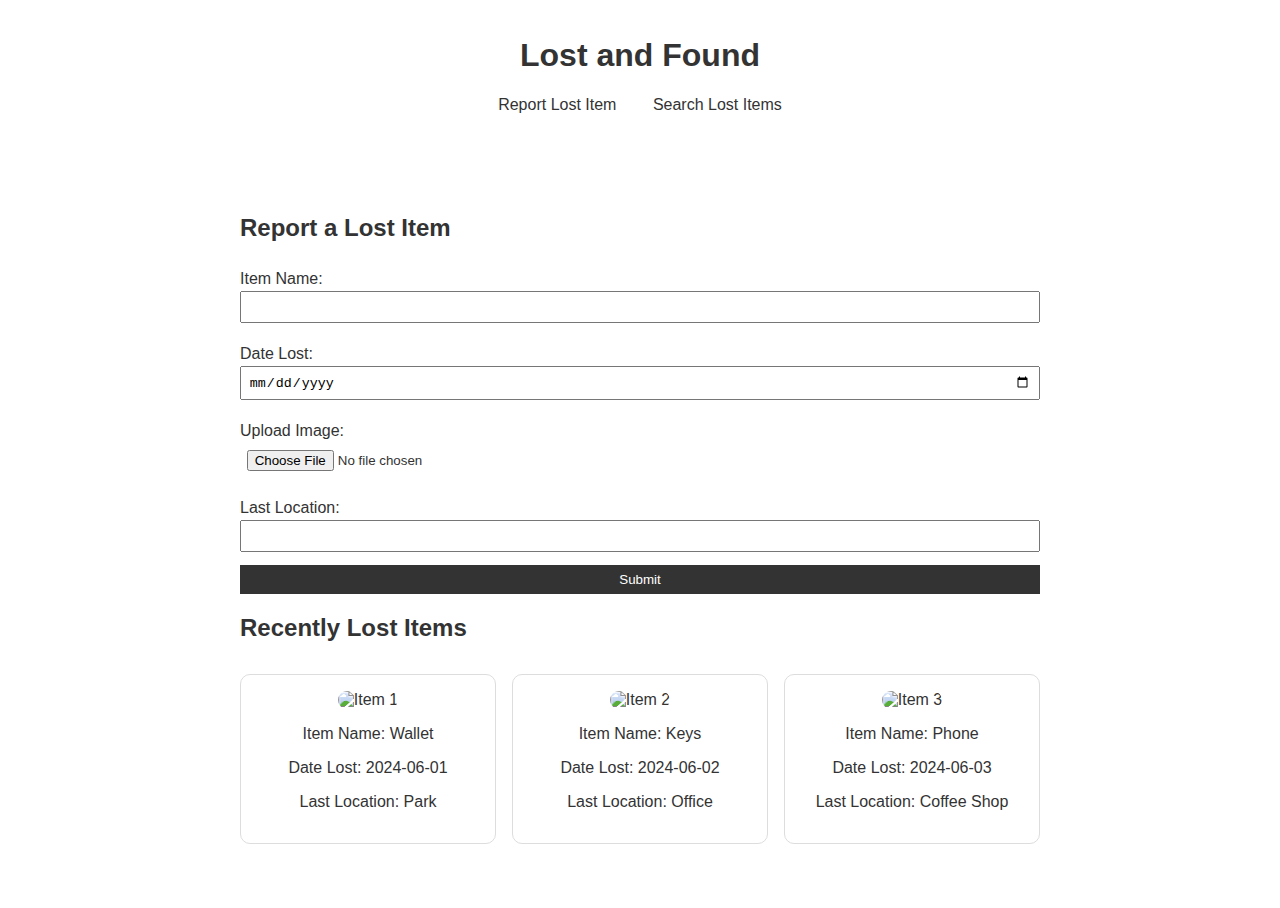
==== report/index.html @ a22a171e "contain only html, css, js (no python) no background image" ====
<!DOCTYPE html>
<html lang="en">
<head>
    <meta charset="UTF-8">
    <meta name="viewport" content="width=device-width, initial-scale=1.0">
    <title>Report Lost Item</title>
    <link rel="stylesheet" href="styles.css">
</head>
<body>
    <header>
        <h1>Lost and Found</h1>
        <nav>
            <a href="report.html">Report Lost Item</a>
            <a href="search.html">Search Lost Items</a>
        </nav>
    </header>

    <main>
        <section>
            <h2>Report a Lost Item</h2>
            <form id="reportForm">
                <label for="itemName">Item Name:</label>
                <input type="text" id="itemName" name="itemName" required>

                <label for="dateLost">Date Lost:</label>
                <input type="date" id="dateLost" name="dateLost" required>

                <label for="itemImage">Upload Image:</label>
                <input type="file" id="itemImage" name="itemImage" accept="image/*">

                <label for="lastLocation">Last Location:</label>
                <input type="text" id="lastLocation" name="lastLocation" required>

                <button type="submit">Submit</button>
            </form>
        </section>

        <section>
            <h2>Recently Lost Items</h2>
            <div class="grid">
                <div class="grid-item">
                    <img src="item1.jpg" alt="Item 1">
                    <p>Item Name: Wallet</p>
                    <p>Date Lost: 2024-06-01</p>
                    <p>Last Location: Park</p>
                </div>
                <div class="grid-item">
                    <img src="item2.jpg" alt="Item 2">
                    <p>Item Name: Keys</p>
                    <p>Date Lost: 2024-06-02</p>
                    <p>Last Location: Office</p>
                </div>
                <div class="grid-item">
                    <img src="item3.jpg" alt="Item 3">
                    <p>Item Name: Phone</p>
                    <p>Date Lost: 2024-06-03</p>
                    <p>Last Location: Coffee Shop</p>
                </div>
            </div>
        </section>
    </main>

    <script src="scripts.js"></script>
</body>
</html>
---- report/styles.css ----
body {
    font-family: Arial, sans-serif;
    background-image: url('background.jpg');
    background-size: cover;
    margin: 0;
    color: #333;
}

header {
    background-color: rgba(255, 255, 255, 0.8);
    padding: 1em;
    text-align: center;
}

header nav a {
    margin: 0 1em;
    text-decoration: none;
    color: #333;
}

main {
    background-color: rgba(255, 255, 255, 0.8);
    padding: 2em;
    margin: 2em auto;
    width: 80%;
    max-width: 800px;
    border-radius: 10px;
}

form {
    display: flex;
    flex-direction: column;
}

form label {
    margin: 0.5em 0 0.2em;
}

form input {
    margin-bottom: 1em;
    padding: 0.5em;
}

button {
    padding: 0.5em;
    background-color: #333;
    color: #fff;
    border: none;
    cursor: pointer;
}

.grid {
    display: grid;
    grid-template-columns: repeat(auto-fit, minmax(200px, 1fr));
    gap: 1em;
    margin-top: 2em;
}

.grid-item {
    background-color: #fff;
    padding: 1em;
    border: 1px solid #ddd;
    border-radius: 10px;
    text-align: center;
}

.grid-item img {
    max-width: 100%;
    border-radius: 10px;
}
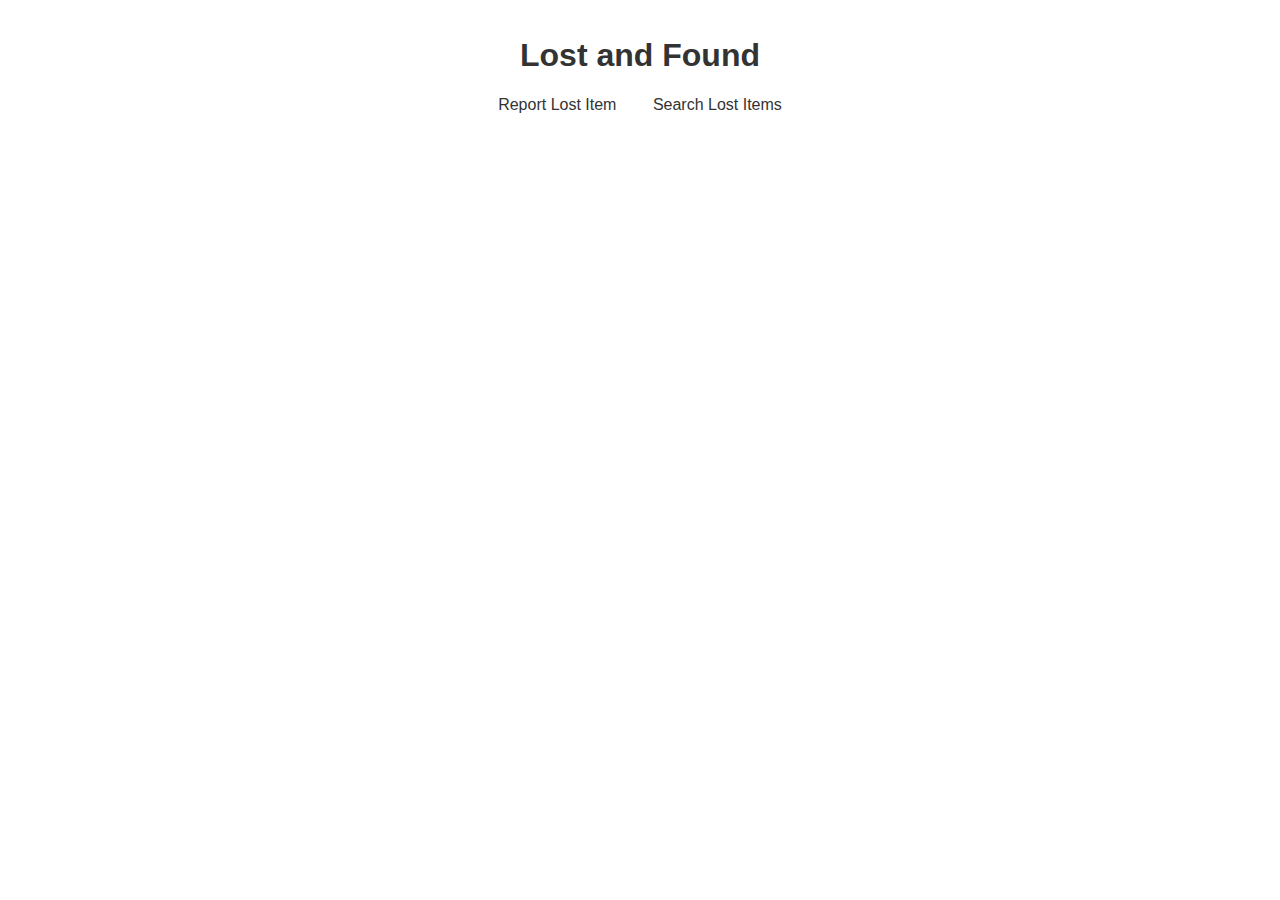
==== commit 565ed182: "this is the same one, but only change in index.html" ====
--- a/report/index.html
+++ b/report/index.html
@@ -3,7 +3,7 @@
 <head>
     <meta charset="UTF-8">
     <meta name="viewport" content="width=device-width, initial-scale=1.0">
-    <title>Report Lost Item</title>
+    <title>Lost and Found</title>
     <link rel="stylesheet" href="styles.css">
 </head>
 <body>
@@ -15,50 +15,7 @@
         </nav>
     </header>
 
-    <main>
-        <section>
-            <h2>Report a Lost Item</h2>
-            <form id="reportForm">
-                <label for="itemName">Item Name:</label>
-                <input type="text" id="itemName" name="itemName" required>
-
-                <label for="dateLost">Date Lost:</label>
-                <input type="date" id="dateLost" name="dateLost" required>
-
-                <label for="itemImage">Upload Image:</label>
-                <input type="file" id="itemImage" name="itemImage" accept="image/*">
-
-                <label for="lastLocation">Last Location:</label>
-                <input type="text" id="lastLocation" name="lastLocation" required>
-
-                <button type="submit">Submit</button>
-            </form>
-        </section>
-
-        <section>
-            <h2>Recently Lost Items</h2>
-            <div class="grid">
-                <div class="grid-item">
-                    <img src="item1.jpg" alt="Item 1">
-                    <p>Item Name: Wallet</p>
-                    <p>Date Lost: 2024-06-01</p>
-                    <p>Last Location: Park</p>
-                </div>
-                <div class="grid-item">
-                    <img src="item2.jpg" alt="Item 2">
-                    <p>Item Name: Keys</p>
-                    <p>Date Lost: 2024-06-02</p>
-                    <p>Last Location: Office</p>
-                </div>
-                <div class="grid-item">
-                    <img src="item3.jpg" alt="Item 3">
-                    <p>Item Name: Phone</p>
-                    <p>Date Lost: 2024-06-03</p>
-                    <p>Last Location: Coffee Shop</p>
-                </div>
-            </div>
-        </section>
-    </main>
+    <main id="content"></main>
 
     <script src="scripts.js"></script>
 </body>
--- a/report/styles.css
+++ b/report/styles.css
@@ -2,6 +2,7 @@
     font-family: Arial, sans-serif;
     background-image: url('background.jpg');
     background-size: cover;
+    background-position: center;
     margin: 0;
     color: #333;
 }
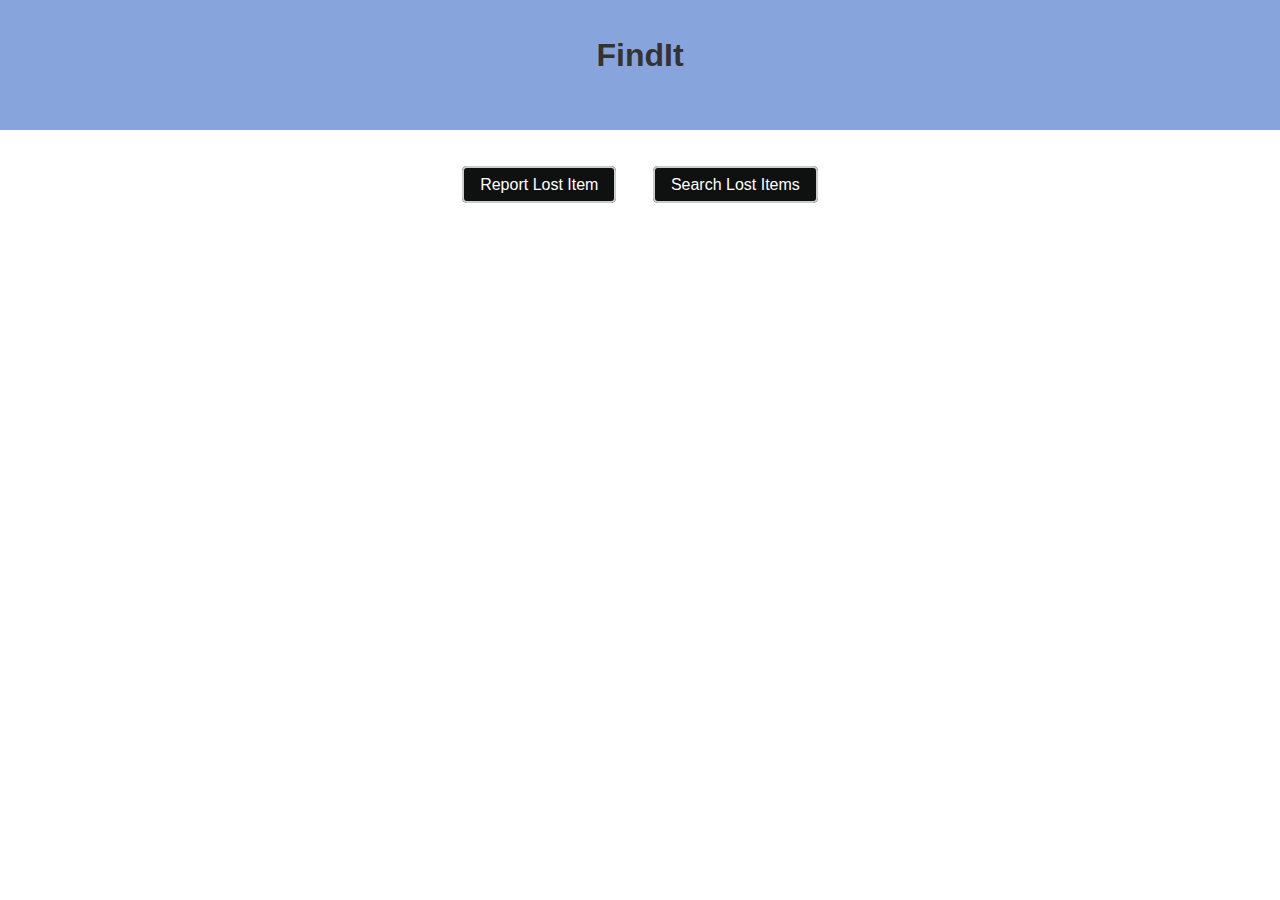
==== commit 6b71cb8c: "this is the final version" ====
--- a/report/index.html
+++ b/report/index.html
@@ -3,12 +3,12 @@
 <head>
     <meta charset="UTF-8">
     <meta name="viewport" content="width=device-width, initial-scale=1.0">
-    <title>Lost and Found</title>
+    <title>FindIt</title>
     <link rel="stylesheet" href="styles.css">
 </head>
 <body>
     <header>
-        <h1>Lost and Found</h1>
+        <h1>FindIt</h1>
         <nav>
             <a href="report.html">Report Lost Item</a>
             <a href="search.html">Search Lost Items</a>
--- a/report/styles.css
+++ b/report/styles.css
@@ -1,6 +1,6 @@
 body {
     font-family: Arial, sans-serif;
-    background-image: url('background.jpg');
+    background-image: url('bgg.jpg');
     background-size: cover;
     background-position: center;
     margin: 0;
@@ -8,15 +8,28 @@
 }
 
 header {
-    background-color: rgba(255, 255, 255, 0.8);
+    background-color: rgba(105, 142, 211, 0.8);
     padding: 1em;
     text-align: center;
 }
 
 header nav a {
     margin: 0 1em;
+    padding: 0.5em 1em; /* Add padding to make the button more prominent */
     text-decoration: none;
-    color: #333;
+    color: #ffffff;
+    background-color: #0f1110; /* Add a background color */
+    border: 2px solid #ccc; /* Add a border */
+    border-radius: 5px; /* Optional: Add rounded corners */
+    position: relative; /* Position relative for further adjustments */
+    top: 80px; /* Move it more to the bottom */
+    transition: background-color 0.3s, color 0.3s, top 0.3s; /* Smooth transition for hover effects */
+}
+
+header nav a:hover {
+    background-color: #75bcd2; /* Background color on hover */
+    color: #ffffff; /* Text color on hover */
+    top: 82px; /* Slightly move the button on hover for a subtle effect */
 }
 
 main {
@@ -48,6 +61,12 @@
     color: #fff;
     border: none;
     cursor: pointer;
+    
+}
+button:hover {
+    background-color: #419852; /* Background color on hover */
+    color: #ffffff; /* Text color on hover */
+    top: 82px; /* Slightly move the button on hover for a subtle effect */
 }
 
 .grid {
